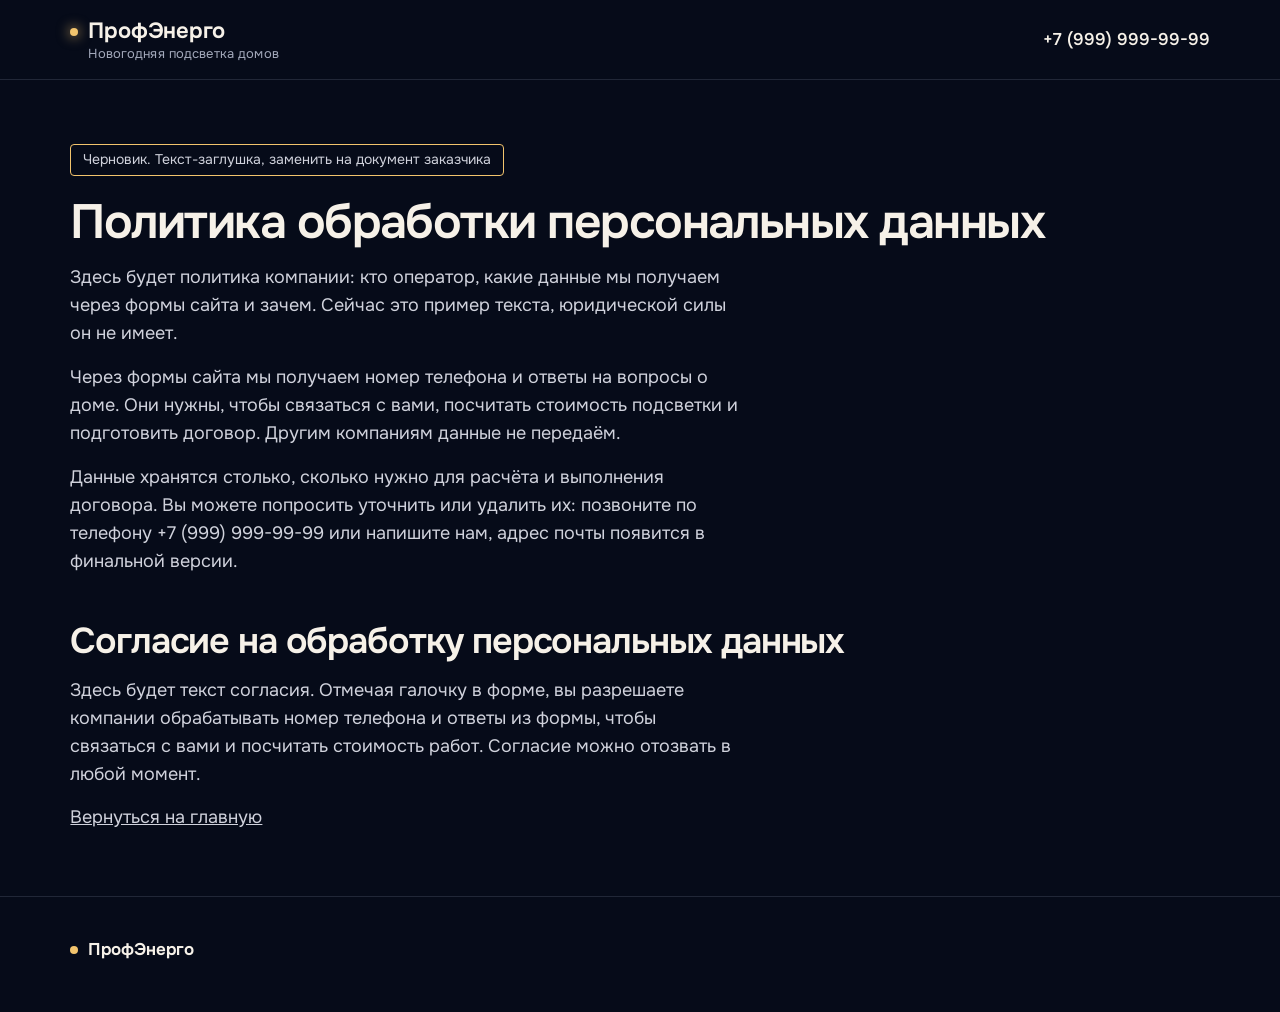
==== policy.html @ cd18a8d8 "Прототип лендинга: новогодняя подсветка дома Статика для показа заказчику, индексация закрыта.  Co-A" ====
<!doctype html>
<html lang="ru">
<head>
<meta charset="utf-8">
<meta name="viewport" content="width=device-width, initial-scale=1">
<title>Политика обработки персональных данных (черновик) | ПрофЭнерго</title>
<meta name="robots" content="noindex">
<meta name="theme-color" content="#081127">
<link rel="icon" href="data:image/svg+xml,%3Csvg xmlns='http://www.w3.org/2000/svg' viewBox='0 0 32 32'%3E%3Crect width='32' height='32' fill='%23081127'/%3E%3Ccircle cx='16' cy='16' r='6' fill='%23f5c878'/%3E%3C/svg%3E">
<link rel="preload" as="font" type="font/woff2" href="assets/fonts/onest-cyrillic.woff2" crossorigin>
<link rel="stylesheet" href="css/style.css">
</head>
<body class="page-doc">

<header class="head is-solid">
  <a class="logo" href="index.html" aria-label="ПрофЭнерго, на главную">
    <span class="logo__name">ПрофЭнерго</span>
    <span class="logo__sub">Новогодняя подсветка домов</span>
  </a>
  <a class="head__tel" href="tel:+79999999999">+7 (999) 999-99-99</a>
</header>

<main class="doc">
  <div class="wrap">
    <p class="doc__draft">Черновик. Текст-заглушка, заменить на документ заказчика</p>
    <h1>Политика обработки персональных данных</h1>
    <p>Здесь будет политика компании: кто оператор, какие данные мы получаем через формы сайта и зачем. Сейчас это пример текста, юридической силы он не имеет.</p>
    <p>Через формы сайта мы получаем номер телефона и ответы на вопросы о доме. Они нужны, чтобы связаться с вами, посчитать стоимость подсветки и подготовить договор. Другим компаниям данные не передаём.</p>
    <p>Данные хранятся столько, сколько нужно для расчёта и выполнения договора. Вы можете попросить уточнить или удалить их: позвоните по телефону +7 (999) 999-99-99 или напишите нам, адрес почты появится в финальной версии.</p>

    <h2 id="consent">Согласие на обработку персональных данных</h2>
    <p>Здесь будет текст согласия. Отмечая галочку в форме, вы разрешаете компании обрабатывать номер телефона и ответы из формы, чтобы связаться с вами и посчитать стоимость работ. Согласие можно отозвать в любой момент.</p>
    <p><a href="index.html">Вернуться на главную</a></p>
  </div>
</main>

<footer class="foot">
  <div class="wrap">
    <p class="foot__name">ПрофЭнерго</p>
  </div>
</footer>

</body>
</html>
---- css/style.css ----
/* ПрофЭнерго - новогодняя подсветка. Статика, без сборки.
   Анимируются opacity и transform; кадры сцены проявляются маской, её край двигает js/app.js. */

@font-face {
  font-family: "Onest";
  src: url("../assets/fonts/onest-cyrillic.woff2") format("woff2");
  font-weight: 100 900;
  font-style: normal;
  font-display: swap;
  unicode-range: U+0301, U+0400-045F, U+0490-0491, U+04B0-04B1, U+2116;
}
@font-face {
  font-family: "Onest";
  src: url("../assets/fonts/onest-latin.woff2") format("woff2");
  font-weight: 100 900;
  font-style: normal;
  font-display: swap;
  unicode-range: U+0000-00FF, U+0131, U+0152-0153, U+02BB-02BC, U+02C6, U+02DA, U+02DC, U+0304, U+0308, U+0329, U+2000-206F, U+20AC, U+2122, U+2191, U+2193, U+2212, U+2215, U+FEFF, U+FFFD;
}

:root {
  --bg: #060b19;
  --bg-2: #0a1226;
  --bg-3: #111c38;
  --line: rgba(214, 222, 255, .13);
  --line-2: rgba(214, 222, 255, .3);
  --text: #f6f1e8;
  --soft: #d0d2dc;
  --mute: #a3a9bb;
  --gold: #f2c46d;
  --gold-hi: #ffd994;
  --gold-lo: #d9a64c;
  --ink: #1a1303;
  --err: #ff9f8a;
  --plate: rgba(6, 11, 25, .9);
  --gut: 1.25rem;
  --head-h: 3.5rem;
  --bar-h: calc(4.25rem + env(safe-area-inset-bottom, 0px));
  --r: 4px;
  --ease: cubic-bezier(.2, .7, .2, 1);
  --arrow: url("data:image/svg+xml,%3Csvg xmlns='http://www.w3.org/2000/svg' viewBox='0 0 24 24' fill='none' stroke='%23000' stroke-width='2' stroke-linecap='round' stroke-linejoin='round'%3E%3Cpath d='M5 12h14M13 6l6 6-6 6'/%3E%3C/svg%3E");
  --arrow-ne: url("data:image/svg+xml,%3Csvg xmlns='http://www.w3.org/2000/svg' viewBox='0 0 24 24' fill='none' stroke='%23000' stroke-width='1.8' stroke-linecap='round' stroke-linejoin='round'%3E%3Cpath d='M7 17L17 7M9 7h8v8'/%3E%3C/svg%3E");
  --check: url("data:image/svg+xml,%3Csvg xmlns='http://www.w3.org/2000/svg' viewBox='0 0 24 24' fill='none' stroke='%23000' stroke-width='1.8' stroke-linecap='round' stroke-linejoin='round'%3E%3Cpath d='M5 12.5l4.5 4.5L19 7.5'/%3E%3C/svg%3E");
}

*, *::before, *::after { box-sizing: border-box; }
html { -webkit-text-size-adjust: 100%; text-size-adjust: 100%; scroll-padding-top: calc(var(--head-h) + 1rem); }
body {
  margin: 0;
  padding-bottom: var(--bar-h);
  background: var(--bg);
  color: var(--text);
  font: 400 1.0625rem/1.55 "Onest", "Segoe UI", system-ui, -apple-system, Roboto, "Helvetica Neue", Arial, sans-serif;
  font-variant-numeric: lining-nums;
  -webkit-font-smoothing: antialiased;
}
h1, h2, h3, p, ul, ol, dl, dd, figure, fieldset { margin: 0; padding: 0; }
ul, ol { list-style: none; }
fieldset { border: 0; min-width: 0; }
img, video { display: block; max-width: 100%; }
a { color: inherit; }
b { font-weight: 600; }
button, input { font: inherit; color: inherit; }
:focus-visible { outline: 2px solid var(--gold-hi); outline-offset: 3px; }
[hidden] { display: none !important; }

h1, h2, h3 { font-weight: 620; letter-spacing: -.032em; text-wrap: balance; }
h2 { font-size: clamp(2rem, 4.2vw, 3.75rem); line-height: 1.04; }
h3 { font-size: clamp(1.5rem, 2.6vw, 2.375rem); line-height: 1.1; }

.wrap { width: min(100% - 2 * var(--gut), 80rem); margin-inline: auto; }
.eyebrow { margin-bottom: .875rem; color: var(--gold); font-size: .8125rem; font-weight: 600; letter-spacing: .16em; text-transform: uppercase; }

/* ---------- Кнопки ---------- */
.btn {
  display: inline-flex; align-items: center; justify-content: center; gap: .75rem;
  min-height: 3.5rem; padding: .5rem 1.75rem;
  border: 1px solid transparent; border-radius: var(--r);
  background: none; color: var(--text);
  font-weight: 600; font-size: 1.0625rem; line-height: 1.15; text-align: center; text-decoration: none; white-space: nowrap;
  cursor: pointer; transition: transform .12s ease, background-color .2s ease, border-color .2s ease, color .2s ease;
}
.btn:active { transform: translateY(1px) scale(.99); }
.btn--gold { background: var(--gold); color: var(--ink); }
.btn--gold:hover { background: var(--gold-hi); }
.btn--gold:active { background: var(--gold-lo); }
.btn--gold:disabled { background: var(--bg-3); color: var(--mute); cursor: not-allowed; transform: none; }
.btn--gold:focus-visible { outline-color: var(--text); }
.btn--line { border-color: var(--line-2); font-weight: 550; }
.btn--line:hover { border-color: rgba(246, 241, 232, .8); background: rgba(246, 241, 232, .06); }
.btn--line:active { background: rgba(246, 241, 232, .12); }
.btn--ghost { padding-inline: .25rem; color: var(--soft); }
.btn--ghost:hover { color: var(--gold-hi); }
.btn--sm { min-height: 2.75rem; padding-inline: 1.25rem; font-size: 1rem; }
.btn--arrow::after {
  content: ""; flex: none; width: 1.125rem; height: 1.125rem; background: currentColor;
  -webkit-mask: var(--arrow) center / contain no-repeat; mask: var(--arrow) center / contain no-repeat;
  transition: transform .25s var(--ease);
}
.btn--arrow:hover::after { transform: translateX(3px); }
.link { padding: 0; border: 0; background: none; color: var(--gold); font-weight: 550; text-decoration: underline; text-underline-offset: .2em; cursor: pointer; }
.link:hover { color: var(--gold-hi); }

/* ---------- Лампочки: прогресс сцены ---------- */
.bulbs { display: flex; gap: .625rem; }
.bulbs li { position: relative; width: .5625rem; height: .5625rem; border-radius: 50%; border: 1px solid rgba(242, 196, 109, .7); }
.bulbs li::after { content: ""; position: absolute; inset: -1px; border-radius: 50%; background: var(--gold); box-shadow: 0 0 10px 1px rgba(242, 196, 109, .55); opacity: 0; transition: opacity .4s ease; }
.bulbs li.is-on::after { opacity: 1; }

/* ---------- Шапка ---------- */
.head {
  position: fixed; z-index: 50; inset: 0 0 auto 0; height: var(--head-h);
  display: flex; align-items: center; gap: 1rem; padding-inline: var(--gut);
  background: var(--bg);
}
.head::after { content: ""; position: absolute; inset: auto 0 0 0; height: 1px; background: var(--line); }
.logo { display: flex; flex-direction: column; margin-right: auto; text-decoration: none; line-height: 1.1; }
.logo__name { font-weight: 650; font-size: 1.1875rem; letter-spacing: -.01em; }
.logo__name::before { content: ""; display: inline-block; width: .5rem; height: .5rem; margin-right: .625rem; border-radius: 50%; background: var(--gold); box-shadow: 0 0 12px 2px rgba(242, 196, 109, .5); vertical-align: .1em; }
.logo__sub { display: none; margin-top: .25rem; padding-left: 1.125rem; color: var(--mute); font-size: .8125rem; letter-spacing: .01em; }
.head__tel { font-weight: 550; font-size: 1rem; text-decoration: none; white-space: nowrap; padding-block: .75rem; }
.head__tel:hover { color: var(--gold-hi); }
.head__btn { display: none; }

/* ---------- Сцена ---------- */
.scene { position: relative; }
.scene__stage {
  position: sticky; top: 0; height: 100vh; height: 100svh; overflow: hidden;
  display: grid; grid-template-rows: auto minmax(0, 1fr);
  padding: var(--head-h) 0 var(--bar-h);
}
.scene__view {
  position: relative; overflow: hidden; width: 100%; aspect-ratio: 4 / 3;
  max-height: calc(100vh - var(--head-h) - var(--bar-h) - 15.5rem);
  max-height: calc(100svh - var(--head-h) - var(--bar-h) - 15.5rem);
  background: #0c1e4a;
}
.scene__cam { position: absolute; inset: 0; transform-origin: 0 0; transition: transform .9s cubic-bezier(.45, 0, .2, 1); }
.scene[data-cam="house"] .scene__cam { transform: translate(-10.4%, -11%) scale(1.2); }
.scene[data-cam="tree"] .scene__cam { transform: translate(0, -4%) scale(1.08); }
.frame {
  position: absolute; inset: 0; width: 100%; height: 100%;
  object-fit: cover; object-position: 50% 56%;
  opacity: 0; transition: opacity var(--fade, .7s) ease;
}
.frame.is-on, html:not(.js) .frame[data-k="5"] { opacity: 1; }
/* Кадр проявляется: край маски --e (в процентах) и растушёвку --f пишет js/app.js.
   clip-path отсекает ещё закрытую часть, чтобы браузер не перерисовывал её на каждом кадре */
.frame.is-wipe {
  -webkit-mask-image: linear-gradient(90deg, #000 calc(var(--e, 0%) - var(--f, 9%)), transparent var(--e, 0%));
  mask-image: linear-gradient(90deg, #000 calc(var(--e, 0%) - var(--f, 9%)), transparent var(--e, 0%));
  clip-path: inset(0 calc(100% - var(--e, 0%)) 0 0);
  will-change: opacity;
}
.frame.is-wipe[data-wipe="y"] {
  -webkit-mask-image: linear-gradient(0deg, #000 calc(var(--e, 0%) - var(--f, 9%)), transparent var(--e, 0%));
  mask-image: linear-gradient(0deg, #000 calc(var(--e, 0%) - var(--f, 9%)), transparent var(--e, 0%));
  clip-path: inset(calc(100% - var(--e, 0%)) 0 0 0);
}
.scene__video, .scene__shade { display: none; }

.scene__panel { position: relative; display: grid; align-content: stretch; padding: 1rem var(--gut) .875rem; overflow: hidden; }
.hero, .scard { grid-area: 1 / 1; opacity: 0; visibility: hidden; transform: translateY(.5rem); transition: opacity .4s ease, transform .5s var(--ease), visibility 0s linear .4s; }
.scards { display: contents; }
.scene[data-state="hero"] .hero,
.scene[data-state="dark"] .scard--dark,
.scene[data-state="final"] .scard--final,
.scard.is-on { opacity: 1; visibility: visible; transform: none; transition-delay: .12s, .12s, 0s; }

.hero { align-self: start; }
.hero h1 { font-size: clamp(1.75rem, 8.4vw, 2.75rem); line-height: 1.02; font-weight: 640; letter-spacing: -.035em; }
.hero__sub { margin-top: .5rem; color: var(--soft); font-size: .9375rem; line-height: 1.42; }
.hero__bottom { display: flex; flex-direction: column; }
.hero__act { order: 2; }
.hero__cta, .hero__note { display: none; }
.facts { display: grid; grid-template-columns: repeat(3, auto); justify-content: start; margin-top: .875rem; padding-top: .75rem; border-top: 1px solid var(--line); }
.facts li { display: flex; flex-direction: column; padding-inline: .875rem; border-left: 1px solid var(--line); line-height: 1.2; }
.facts li:first-child { padding-left: 0; border-left: 0; }
.facts b { font-size: 1.0625rem; font-weight: 600; letter-spacing: -.02em; white-space: nowrap; }
.facts span { order: 2; color: var(--mute); font-size: .8125rem; white-space: nowrap; }
.deadline { margin-bottom: .625rem; font-size: .875rem; line-height: 1.3; }
.deadline b {
  display: inline-flex; align-items: center; gap: .5rem; white-space: nowrap;
  padding: .3125rem .75rem; border: 1px solid rgba(242, 196, 109, .6); border-radius: var(--r);
  color: var(--gold-hi); font-weight: 550; font-size: .8125rem; letter-spacing: .02em;
}
.deadline b::before { content: ""; width: .375rem; height: .375rem; border-radius: 50%; background: var(--gold); }
.deadline span { display: none; color: var(--soft); }

/* Карточка шага на телефоне: итог прижат к низу и крупный */
.scard { display: flex; flex-direction: column; }
.scard__n { color: var(--mute); font-size: .875rem; font-weight: 550; }
.scard__t { margin-top: .125rem; font-weight: 620; font-size: 1.625rem; line-height: 1.1; letter-spacing: -.025em; }
.scard__t b { font-weight: 640; color: var(--gold); white-space: nowrap; }
.scard__d { margin-top: .25rem; color: var(--soft); font-size: .9375rem; line-height: 1.35; }
.scard__dl { display: grid; grid-template-columns: 1.25fr 1fr 1fr; gap: .75rem; margin-top: .75rem; }
.scard__dl div { display: flex; flex-direction: column; }
.scard__dl dt { color: var(--mute); font-size: .8125rem; line-height: 1.2; }
.scard__dl dd { font-size: .9375rem; font-weight: 550; line-height: 1.25; }
.scard__dl div:last-child dd { white-space: nowrap; }
.scard__sum { order: 10; margin-top: auto; padding-top: .75rem; border-top: 1px solid var(--line); line-height: 1; white-space: nowrap; }
.scards .scard__dl { margin-bottom: .875rem; }
.scard__sum span { display: block; margin-bottom: .375rem; color: var(--mute); font-size: .75rem; font-weight: 600; letter-spacing: .14em; text-transform: uppercase; }
.scard__sum b { color: var(--gold); font-weight: 640; font-size: 2rem; letter-spacing: -.035em; font-variant-numeric: tabular-nums; }
.scard__sum i { color: var(--gold); font-style: normal; font-weight: 500; font-size: 1.125rem; }
.scard--final .scard__n { color: var(--gold); font-size: .75rem; font-weight: 600; letter-spacing: .16em; text-transform: uppercase; }
.scard--final .scard__t b { display: block; margin-top: .375rem; font-size: 2.75rem; letter-spacing: -.04em; line-height: 1; }
.scard--final .btn { display: none; margin-top: 1rem; }
.scard--dark .scard__n { color: var(--gold); font-size: .75rem; font-weight: 600; letter-spacing: .16em; text-transform: uppercase; }
.scene__bulbs { position: absolute; top: 1.2rem; right: var(--gut); transition: opacity .4s ease; }
.scene[data-state="hero"] .scene__bulbs { opacity: 0; }

/* Сторожа состояний: по одному блоку на состояние */
.scene__track { margin-top: -100vh; margin-top: -100svh; pointer-events: none; }
.scene__track i { display: block; height: 80vh; height: 80svh; }
.scene__track i:first-child { height: 100vh; height: 100svh; }
.scene__track i:last-child { height: 115vh; height: 115svh; }
html:not(.js) .scene__track { display: none; }

@media (min-height: 720px) and (orientation: portrait) {
  .scene__panel { padding-top: 1.375rem; }
  .hero__sub { margin-top: .75rem; font-size: 1rem; line-height: 1.45; }
  .facts { margin-top: 1.25rem; padding-top: 1rem; }
  .facts b { font-size: 1.1875rem; }
  .deadline { margin-bottom: .875rem; }
  .scene__bulbs { top: 1.65rem; }
  .scard__n { font-size: .9375rem; }
  .scard__t { margin-top: .375rem; font-size: 2.125rem; }
  .scard__d { margin-top: .5rem; font-size: 1.0625rem; }
  .scard__dl { margin-top: 1.5rem; padding-top: 1rem; border-top: 1px solid var(--line); }
  .scard__dl dt { font-size: .875rem; }
  .scard__dl dd { margin-top: .25rem; font-size: 1.0625rem; }
  .scard__sum { padding-top: 1.125rem; }
  .scard__sum span { font-size: .8125rem; margin-bottom: .5rem; }
  .scard__sum b { font-size: 3.25rem; }
  .scard__sum i { font-size: 1.5rem; }
  .scard--dark .scard__t { font-size: 2.25rem; }
  .scard--final .scard__t b { font-size: 3.5rem; }
}

/* Сцена поверх картинки: альбомные экраны */
@media (orientation: landscape) and (min-width: 640px) and (min-height: 521px) {
  .scene__stage { display: block; padding: 0; }
  .scene__view { position: absolute; inset: 0; aspect-ratio: auto; max-height: none; container-type: size; }
  .scene[data-cam="house"] .scene__cam { transform: translate(-7.68%, -11.2%) scale(1.16); }
  .scene[data-cam="tree"] .scene__cam { transform: translate(0, -12%) scale(1.12); }
  .scene__shade { display: block; position: absolute; inset: 0; pointer-events: none; background: linear-gradient(to bottom, rgba(6, 11, 25, .72), rgba(6, 11, 25, 0) 22%); }
  .scene__shade::before {
    content: ""; position: absolute; inset: 0;
    background: linear-gradient(to top, rgba(6, 11, 25, .7), rgba(6, 11, 25, 0) 26%);
  }
  .scene__shade::after {
    content: ""; position: absolute; inset: 0;
    background:
      linear-gradient(to top, rgba(6, 11, 25, .9), rgba(6, 11, 25, .6) 14%, rgba(6, 11, 25, 0) 36%),
      linear-gradient(90deg, rgba(6, 11, 25, .84), rgba(6, 11, 25, .55) 30%, rgba(6, 11, 25, 0) 56%);
    opacity: 0; transition: opacity .6s ease;
  }
  .scene[data-state="hero"] .scene__shade::after { opacity: 1; }

  .scene__panel {
    position: absolute; inset: var(--head-h) 0 var(--bar-h); overflow: visible;
    align-content: stretch; padding: 2rem clamp(1.5rem, 5.5vw, 5rem) 1.75rem;
  }
  .hero { align-self: stretch; display: flex; flex-direction: column; justify-content: space-between; }
  .hero h1 { font-size: clamp(2.5rem, 4.6vw, 4.5rem); line-height: 1; letter-spacing: -.038em; }
  .hero__sub { max-width: min(31rem, 36vw); margin-top: 1.25rem; font-size: clamp(1rem, 1.25vw, 1.1875rem); line-height: 1.5; color: #dcdde5; }
  .hero__sub span { display: none; }
  .hero__bottom { flex-direction: row; justify-content: space-between; align-items: flex-end; gap: 2rem; }
  .hero__act { order: 0; }
  .hero__note { display: block; margin-top: 1rem; color: #c3c7d4; font-size: .9375rem; }
  .hero__info { display: flex; flex-direction: column; align-items: flex-end; }
  .facts { margin-top: 0; padding: 1.25rem 0; border: 1px solid var(--line); border-radius: var(--r); background: rgba(6, 11, 25, .72); }
  .facts li { padding-inline: 1.75rem; }
  .facts li:first-child { padding-left: 1.75rem; }
  .facts b { font-size: clamp(1.25rem, 2.1vw, 1.875rem); font-weight: 560; }
  .facts span { font-size: .875rem; color: #b9bdcc; }
  .deadline { display: flex; align-items: center; gap: .875rem; margin-bottom: 1.5rem; font-size: .875rem; }
  .deadline span { display: none; color: #c3c7d4; }

  /* Карточки: горизонтальная полоса внизу по центру, над дорожкой и снегом, где нет света */
  .scard {
    align-self: end; justify-self: center; width: min(100%, 57rem);
    padding: 1.25rem 1.75rem 1.375rem; background: var(--plate); border: 1px solid var(--line); border-radius: var(--r);
  }
  .scards .scard { display: grid; grid-template-columns: 12.5rem minmax(0, 1fr) minmax(0, 20.5rem); grid-template-rows: auto auto 1fr; column-gap: 1.75rem; align-items: end; }
  .scards .scard__n { grid-column: 1 / -1; grid-row: 1; margin-bottom: 1rem; padding-bottom: .875rem; border-bottom: 1px solid var(--line); }
  .scards .scard__sum { grid-column: 1; grid-row: 2 / 4; align-self: end; order: 0; margin: 0; padding: 0; border: 0; }
  .scards .scard__t { grid-column: 2; grid-row: 2; margin: 0; padding-left: 1.75rem; border-left: 1px solid var(--line); font-size: 1.375rem; }
  .scards .scard__d { grid-column: 2; grid-row: 3; align-self: start; margin: 0; padding: .25rem 0 0 1.75rem; border-left: 1px solid var(--line); font-size: .9375rem; }
  .scards .scard__dl { grid-column: 3; grid-row: 2 / 4; align-self: end; margin: 0; gap: 1rem; }
  .scard__dl dd { font-size: .9375rem; }
  .scard__sum b { font-size: 2.75rem; }
  .scard__sum i { font-size: 1.25rem; }
  .scard--dark { justify-self: start; width: auto; max-width: 36rem; padding: 1.5rem 1.75rem; }
  .scard--dark .scard__t { font-size: 2.25rem; }
  .scard--final { display: grid; grid-template-columns: minmax(0, 1fr) auto; column-gap: 2.5rem; align-items: center; border-color: rgba(242, 196, 109, .38); }
  .scard--final > p { grid-column: 1; }
  .scard--final { width: min(100%, 64rem); }
  .scard--final .scard__t { font-size: 1.25rem; }
  .scard--final .scard__t b { display: inline; margin: 0 .125rem; font-size: 2rem; }
  .scard--final .btn { grid-column: 2; grid-row: 1 / 4; margin-top: 0; }
  .scene__bulbs { top: 50%; right: clamp(.75rem, 1.8vw, 2rem); flex-direction: column; gap: .875rem; padding: .875rem .625rem; border-radius: 99px; background: var(--plate); transform: translateY(-50%); }
}
@media (orientation: landscape) and (min-width: 1200px) and (min-height: 521px) {
  .hero__sub span, .deadline span { display: inline; }
}
@media (orientation: landscape) and (min-width: 640px) and (max-width: 1023px) and (min-height: 521px) {
  .scards .scard { grid-template-columns: 11rem minmax(0, 1fr); }
  .scards .scard__dl { grid-column: 1 / -1; grid-row: 4; margin-top: 1rem; }
}
/* Низкий альбомный экран (телефон боком): картинка слева, текст справа */
@media (orientation: landscape) and (max-height: 520px) {
  .scene__stage { grid-template-rows: minmax(0, 1fr); grid-template-columns: auto minmax(0, 1fr); }
  .scene__view { width: auto; height: 100%; max-height: none; }
  .scene__panel { padding: .625rem 1rem .25rem 1.25rem; }
  .hero h1 { font-size: 1.625rem; }
  .hero__sub span, .deadline { display: none; }
  .scard__sum b { font-size: 1.625rem; }
}

/* Ролик первого экрана: только широкие экраны, источник подставляет скрипт */
@media (orientation: landscape) and (min-width: 1024px) and (min-height: 521px) {
  .scene__video {
    display: block; position: absolute; inset: 0; width: 100%; height: 100%; max-width: none;
    object-fit: cover; object-position: 50% 56%;
    opacity: 0; transition: opacity .5s ease; pointer-events: none;
  }
  .scene__video.is-on { opacity: 1; }
  /* Ролик - полоса 16:9 из кадра 4:3 с 14% высоты: кладём её точно на то же место, края растушёваны */
  @supports (width: 1cqw) {
    .scene__video {
      inset: auto; width: max(100cqw, 133.334cqh); height: auto; aspect-ratio: 16 / 9; object-fit: fill;
      left: calc((100cqw - max(100cqw, 133.334cqh)) / 2);
      top: calc((100cqh - max(75cqw, 100cqh)) * .56 + max(75cqw, 100cqh) * .14);
      -webkit-mask-image: linear-gradient(to bottom, transparent, #000 7%, #000 93%, transparent);
      mask-image: linear-gradient(to bottom, transparent, #000 7%, #000 93%, transparent);
    }
  }
}

/* ---------- Появление блоков (класс rv-on ставит app.js) ---------- */
.rv-on .rv { opacity: 0; transform: translateY(1.5rem); transition: opacity .8s var(--ease), transform .8s var(--ease); }
.rv-on .rv.is-in { opacity: 1; transform: none; }
.rv-on .works .rv:nth-child(3n+2) { transition-delay: .08s; }
.rv-on .works .rv:nth-child(3n+3) { transition-delay: .16s; }

/* ---------- Секции ---------- */
.sec { padding-block: clamp(4.5rem, 8vw, 8rem); border-top: 1px solid var(--line); }
.sec--alt { background: var(--bg-2); border-top-color: transparent; }
.sec__head { display: grid; gap: 1rem; margin-bottom: clamp(2rem, 4vw, 3.5rem); }
.sec__head .eyebrow { margin-bottom: -.125rem; }
.sec__head p:not(.eyebrow), .lead { max-width: 36rem; color: var(--soft); font-size: clamp(1.0625rem, 1.3vw, 1.1875rem); text-wrap: pretty; }
.split { display: grid; gap: 2rem; }
.split .lead { margin-top: 1.25rem; }
.note { margin-top: 1.25rem; color: var(--mute); font-size: .9375rem; }
.note a { color: var(--text); white-space: nowrap; font-weight: 550; text-decoration: none; }
.msgs { display: flex; flex-wrap: wrap; gap: .75rem; margin-top: 1.75rem; }
.msgs--rows { flex-direction: column; flex-wrap: nowrap; gap: .625rem; }
.msgs--rows .btn { justify-content: space-between; min-height: 4rem; padding-inline: 1.5rem; font-size: 1.0625rem; }
.msgs--rows .btn::after {
  content: ""; flex: none; width: 1.25rem; height: 1.25rem; background: var(--gold);
  -webkit-mask: var(--arrow-ne) center / contain no-repeat; mask: var(--arrow-ne) center / contain no-repeat;
  transition: transform .25s var(--ease);
}
.msgs--rows .btn:hover::after { transform: translate(2px, -2px); }
#photo .msgs--rows { margin-top: 0; }

/* Работы */
.works {
  display: flex; gap: .875rem; overflow-x: auto; scroll-snap-type: x mandatory; scrollbar-width: none;
  margin-inline: calc(var(--gut) * -1); padding-inline: var(--gut); scroll-padding-inline: var(--gut);
}
.works::-webkit-scrollbar { display: none; }
.work { flex: 0 0 84%; scroll-snap-align: start; }
.work figure { position: relative; }
.work__img { display: block; overflow: hidden; border-radius: var(--r); background: var(--bg-2); }
.work img { width: 100%; height: auto; aspect-ratio: 16 / 9; object-fit: cover; transition: transform .8s var(--ease); }
.work:hover img { transform: scale(1.04); }
.work__tag { position: absolute; top: .75rem; left: .75rem; padding: .1875rem .625rem; border-radius: 3px; background: var(--plate); color: var(--text); font-size: .75rem; font-weight: 550; letter-spacing: .04em; line-height: 1.4; }
.work figcaption { margin-top: .875rem; font-size: 1.125rem; font-weight: 600; letter-spacing: -.01em; }

/* Квиз */
.terms { margin-top: 1rem; border-top: 1px solid var(--line); }
.terms div { display: flex; justify-content: space-between; gap: 1rem; padding-block: .875rem; border-bottom: 1px solid var(--line); font-size: .9375rem; }
.terms dt { color: var(--mute); }
.terms dd { font-weight: 550; text-align: right; }
.quiz { padding: 1.5rem 1.125rem 1.5rem; background: var(--bg); border: 1px solid var(--line); border-radius: var(--r); }
.quiz__head { display: flex; align-items: center; gap: 1rem; margin-bottom: 1.5rem; }
.quiz__count { color: var(--mute); font-size: .875rem; font-weight: 550; white-space: nowrap; }
.quiz__bulbs { flex: 1; gap: .375rem; }
.quiz__bulbs li { flex: 1; width: auto; height: 3px; border: 0; border-radius: 2px; background: rgba(214, 222, 255, .18); }
.quiz__bulbs li::after { inset: 0; border-radius: 2px; box-shadow: none; }
.js .quiz__step:not(.is-on) { display: none; }
.quiz__step + .quiz__step { margin-top: 2.5rem; }
.js .quiz__step + .quiz__step { margin-top: 0; }
.quiz legend { margin-bottom: 1.25rem; padding: 0; font-weight: 600; font-size: clamp(1.5rem, 2.4vw, 2rem); line-height: 1.15; letter-spacing: -.02em; outline: 0; }
.quiz legend small { display: block; margin-top: .375rem; color: var(--mute); font-weight: 400; font-size: .9375rem; letter-spacing: 0; }
.quiz__lead { margin: -.5rem 0 1.5rem; color: var(--soft); }
.opts { display: grid; gap: .625rem; }
.opt { position: relative; display: block; cursor: pointer; }
.opt input { position: absolute; inset: 0; width: 100%; height: 100%; margin: 0; opacity: 0; cursor: pointer; }
.opt > span {
  display: flex; flex-direction: column; justify-content: center; min-height: 4rem; padding: .75rem 1rem .75rem 3rem;
  border: 1px solid rgba(214, 222, 255, .2); border-radius: var(--r); line-height: 1.3;
  transition: border-color .2s ease, background-color .2s ease;
}
.opt > span::before { content: ""; position: absolute; left: 1.125rem; top: 50%; width: 1.125rem; height: 1.125rem; margin-top: -.5625rem; border: 1px solid var(--mute); border-radius: 50%; transition: background-color .2s ease, border-color .2s ease; }
.opt input[type="checkbox"] + span::before { border-radius: 3px; }
.opt small { margin-top: .125rem; color: var(--mute); font-size: .875rem; }
.opt:hover > span { border-color: rgba(214, 222, 255, .5); background: rgba(246, 241, 232, .03); }
.opt input:checked + span { border-color: var(--gold); background: rgba(242, 196, 109, .08); font-weight: 550; }
.opt input:checked + span::before { border-color: var(--gold); background: var(--gold); box-shadow: inset 0 0 0 3px var(--bg); }
.opt input:focus-visible + span { outline: 2px solid var(--gold-hi); outline-offset: 3px; }
.chips { display: flex; flex-wrap: wrap; gap: .5rem; }
.opt--chip > span { min-height: 3rem; padding: .25rem 1.125rem; }
.opt--chip > span::before { display: none; }
.quiz__nav { display: none; justify-content: space-between; gap: 1rem; margin-top: 1.75rem; padding-top: 1.5rem; border-top: 1px solid var(--line); }
.js .quiz__nav { display: flex; }
.quiz__nav [data-next] { margin-left: auto; min-width: 9rem; }
.quiz__step--contact .btn { width: 100%; margin-top: 1.25rem; }
.quiz.is-sent > :not(.done) { display: none; }

/* Поля и формы */
.field { margin-bottom: 1rem; }
.field label, .field__label { display: block; margin-bottom: .375rem; color: var(--soft); font-size: .875rem; }
.field input {
  width: 100%; height: 3.5rem; padding: 0 1rem;
  background: var(--bg-2); border: 1px solid var(--line-2); border-radius: var(--r);
  font-size: 1.125rem; font-variant-numeric: tabular-nums;
  transition: border-color .2s ease;
}
.field input::placeholder { color: var(--mute); opacity: .75; }
.field input:hover { border-color: rgba(214, 222, 255, .55); }
.field input:focus { outline: 2px solid rgba(242, 196, 109, .45); outline-offset: 1px; border-color: var(--gold); }
.field input[aria-invalid="true"] { border-color: var(--err); }
.field__err { color: var(--err); font-size: .875rem; line-height: 1.3; }
.field__err:not(:empty) { margin-top: .375rem; margin-bottom: .5rem; }
.agree { display: flex; gap: .75rem; align-items: flex-start; color: var(--soft); font-size: .875rem; line-height: 1.45; cursor: pointer; }
.agree input { flex: none; width: 1.25rem; height: 1.25rem; margin: .0625rem 0 0; accent-color: var(--gold); cursor: pointer; }
.agree input[aria-invalid="true"] { outline: 1px solid var(--err); outline-offset: 1px; }
.agree a { color: var(--text); }
.agree a:hover, .foot a:hover, .note a:hover { color: var(--gold-hi); }
.form .btn { width: 100%; margin-top: 1.25rem; }
.form.is-sent .form__body { display: none; }
.done { outline: 0; }
.done__mark {
  position: relative; display: block; width: 3.5rem; height: 3.5rem; margin-bottom: 1.25rem;
  border: 1px solid var(--gold); border-radius: 50%; box-shadow: 0 0 24px 2px rgba(242, 196, 109, .25);
}
.done__mark::after {
  content: ""; position: absolute; inset: 0; margin: auto; width: 1.625rem; height: 1.625rem; background: var(--gold);
  -webkit-mask: var(--check) center / contain no-repeat; mask: var(--check) center / contain no-repeat;
}
.done .done__t { margin-bottom: .5rem; color: var(--text); font-weight: 620; font-size: clamp(1.75rem, 3vw, 2.25rem); line-height: 1.12; letter-spacing: -.025em; }
.done p { color: var(--soft); }

/* Списки */
.rows li { padding-block: 1.125rem; border-top: 1px solid var(--line); color: var(--soft); }
.rows li:last-child { border-bottom: 1px solid var(--line); }
.rows b { color: var(--text); }
.rows--num { counter-reset: row; display: grid; column-gap: 3rem; border-top: 1px solid var(--line); }
.rows--num li { counter-increment: row; position: relative; padding: 1.375rem 0 1.375rem 3rem; border-top: 0; border-bottom: 1px solid var(--line); }
.rows--num li::before { content: "0" counter(row); position: absolute; left: 0; top: 1.5rem; color: var(--gold); font-size: .875rem; font-weight: 600; }
.rows--num b { display: block; margin-bottom: .125rem; font-size: 1.125rem; letter-spacing: -.01em; }
.rows--big li { padding-block: 1.5rem; color: var(--text); font-weight: 560; font-size: clamp(1.25rem, 2vw, 1.75rem); line-height: 1.25; letter-spacing: -.02em; }
.rows--check li { position: relative; padding-left: 3rem; }
.rows--check li::before {
  content: ""; position: absolute; left: 0; top: 1.625rem; width: 1.75rem; height: 1.75rem; background: var(--gold);
  -webkit-mask: var(--check) center / contain no-repeat; mask: var(--check) center / contain no-repeat;
}
.org { display: flex; flex-direction: column; gap: .25rem; max-width: 26rem; margin-top: 2rem; padding: 1.5rem; border: 1px solid var(--line-2); border-radius: var(--r); color: var(--mute); font-size: .875rem; }
.org span { font-size: .75rem; font-weight: 600; letter-spacing: .14em; text-transform: uppercase; }
.org b { color: var(--text); font-size: 1.25rem; font-weight: 620; }

.why { display: grid; gap: 2rem; margin-top: clamp(3rem, 6vw, 5rem); padding: clamp(1.5rem, 4vw, 3.5rem); background: var(--bg); border: 1px solid var(--line); border-radius: var(--r); }
.why .lead { margin-top: 1rem; font-size: 1rem; }
.points { display: grid; gap: 1.75rem; }
.points li { padding-top: 1rem; border-top: 2px solid var(--gold); color: var(--mute); font-size: .9375rem; }
.points b { display: block; margin-bottom: .375rem; color: var(--text); font-size: 1.125rem; }

/* 4 шага: провод с лампами, лампы загораются по очереди */
.flow { counter-reset: flow; display: grid; }
.flow li { counter-increment: flow; position: relative; padding: 0 0 2.25rem 2.25rem; border-left: 1px solid var(--line-2); color: var(--mute); }
.flow li:last-child { padding-bottom: 0; }
.flow li::before, .flow li::after { content: ""; position: absolute; left: -.375rem; top: .25rem; width: .75rem; height: .75rem; border-radius: 50%; }
.flow li::before { border: 1px solid var(--gold); background: var(--bg); }
.flow li::after { background: var(--gold); box-shadow: 0 0 14px 3px rgba(242, 196, 109, .5); opacity: 0; transition: opacity .6s ease; }
.flow.is-in li::after { opacity: 1; }
.flow.is-in li:nth-child(2)::after { transition-delay: .35s; }
.flow.is-in li:nth-child(3)::after { transition-delay: .7s; }
.flow.is-in li:nth-child(4)::after { transition-delay: 1.05s; }
.flow b { display: block; margin-bottom: .5rem; color: var(--text); font-weight: 620; font-size: 1.5rem; line-height: 1.15; letter-spacing: -.02em; }
.flow b::before { content: "Шаг " counter(flow); display: block; margin-bottom: .375rem; color: var(--mute); font-size: .8125rem; font-weight: 600; letter-spacing: 0; }

/* Вопросы */
.faq details { border-top: 1px solid var(--line); }
.faq details:last-child { border-bottom: 1px solid var(--line); }
.faq summary { position: relative; padding: 1.25rem 3.5rem 1.25rem 0; font-size: 1.125rem; font-weight: 560; line-height: 1.3; cursor: pointer; list-style: none; transition: color .2s ease; }
.faq summary::-webkit-details-marker { display: none; }
.faq summary::before { content: ""; position: absolute; right: 0; top: 50%; width: 2rem; height: 2rem; margin-top: -1rem; border: 1px solid var(--line-2); border-radius: 50%; }
.faq summary::after {
  content: ""; position: absolute; right: .5625rem; top: 50%; width: .875rem; height: .875rem; margin-top: -.4375rem; background: var(--gold);
  -webkit-mask: linear-gradient(#000 0 0) center / 100% 2px no-repeat, linear-gradient(#000 0 0) center / 2px 100% no-repeat;
  mask: linear-gradient(#000 0 0) center / 100% 2px no-repeat, linear-gradient(#000 0 0) center / 2px 100% no-repeat;
  transition: transform .3s var(--ease);
}
.faq details[open] summary::after { transform: rotate(135deg); }
.faq summary:hover { color: var(--gold-hi); }
.faq p { max-width: 40rem; padding: 0 3.5rem 1.5rem 0; color: var(--soft); }

/* Форма на фоне освещённого дома */
.sec--lead { position: relative; overflow: hidden; padding-block: clamp(5rem, 9vw, 9rem); }
.sec__bg { position: absolute; inset: 0; }
.sec__bg img { width: 100%; height: 100%; object-fit: cover; object-position: 50% 45%; }
.sec__bg::after { content: ""; position: absolute; inset: 0; background: linear-gradient(90deg, rgba(6, 11, 25, .95), rgba(6, 11, 25, .86) 45%, rgba(6, 11, 25, .5)); }
.sec--lead .wrap { position: relative; }
.leadbox { max-width: 38rem; }
.leadbox .lead { margin-top: 1.25rem; }
.form { max-width: none; margin-top: 2rem; }
.form__row { display: flex; flex-wrap: wrap; align-items: flex-end; gap: .625rem; }
.form__row .field { flex: 1 1 15rem; margin: 0; }
.form__row .field input { background: rgba(6, 11, 25, .85); }
.form__row + .field__err:not(:empty) { margin-top: .5rem; }
.form .form__row .btn { margin-top: 0; }
.form__row + .field__err + .agree { margin-top: 1rem; }

/* Подвал */
.foot { padding-block: 2.5rem 3rem; border-top: 1px solid var(--line); color: var(--mute); font-size: .875rem; }
.foot__grid { display: grid; gap: 1.25rem; }
.foot__grid p + p { margin-top: .25rem; }
.foot__name { color: var(--text); font-size: 1.0625rem; font-weight: 650; }
.foot__name::before { content: ""; display: inline-block; width: .5rem; height: .5rem; margin-right: .625rem; border-radius: 50%; background: var(--gold); vertical-align: .1em; }
.foot a { color: var(--soft); }

/* Панель на телефоне */
.bar {
  position: fixed; z-index: 40; inset: auto 0 0 0;
  display: flex; gap: .625rem; padding: .625rem var(--gut) calc(.625rem + env(safe-area-inset-bottom, 0px));
  background: var(--bg); border-top: 1px solid var(--line);
  transition: transform .25s ease;
}
.bar .btn { min-height: 3rem; padding-inline: 1rem; }
.bar .btn--gold { flex: 1; }
.bar.is-away { transform: translateY(105%); }

/* Окно «Перезвоните мне» */
.modal { width: min(100% - 2rem, 28rem); padding: 0; border: 1px solid var(--line-2); border-radius: var(--r); background: var(--bg-2); color: var(--text); }
.modal::backdrop { background: rgba(3, 6, 16, .8); }
.modal__box { position: relative; max-width: none; margin: 0; padding: 2rem 1.5rem 1.75rem; }
.modal h2 { margin: 0 2rem 1.5rem 0; font-size: 1.75rem; }
.modal__close { position: absolute; top: .5rem; right: .5rem; width: 2.75rem; height: 2.75rem; padding: 0; border: 0; background: none; cursor: pointer; }
.modal__close::before, .modal__close::after { content: ""; position: absolute; left: 50%; top: 50%; width: 1.25rem; height: 1px; margin-left: -.625rem; background: var(--soft); transform: rotate(45deg); }
.modal__close::after { transform: rotate(-45deg); }
.modal__close:hover::before, .modal__close:hover::after { background: var(--gold-hi); }

/* Политика */
.page-doc { padding-bottom: 0; }
.doc { padding-block: calc(var(--head-h) + 3rem) 4rem; }
.doc h1 { font-size: clamp(1.75rem, 4vw, 3rem); line-height: 1.1; }
.doc h2 { margin-top: 3rem; font-size: clamp(1.5rem, 3vw, 2.25rem); }
.doc p { max-width: 42rem; margin-top: 1rem; color: var(--soft); }
.doc__draft { display: inline-block; margin-bottom: 1.25rem; padding: .25rem .75rem; border: 1px solid var(--gold); border-radius: var(--r); color: var(--gold); font-size: .875rem; }

/* ---------- Широкие экраны ---------- */
@media (min-width: 640px) {
  :root { --gut: 2rem; }
  .works { display: grid; grid-template-columns: repeat(2, 1fr); gap: 2.25rem 1.5rem; overflow: visible; margin-inline: 0; padding-inline: 0; }
  .opts { grid-template-columns: repeat(2, 1fr); }
  .quiz { padding: 2rem 2rem 2.25rem; }
  .quiz__step--contact .btn { width: auto; min-width: 14rem; }
  .form .btn { width: auto; }
  .points { grid-template-columns: repeat(2, 1fr); gap: 2rem; }
  .rows--num { grid-template-columns: repeat(2, minmax(0, 1fr)); }
  .foot__grid { grid-template-columns: repeat(3, auto); justify-content: space-between; }
}
@media (min-width: 900px) {
  :root { --gut: clamp(2rem, 5.5vw, 5rem); --head-h: 5rem; --bar-h: 0px; }
  body { font-size: 1.125rem; }
  .bar { display: none; }
  .head { gap: 2rem; background: none; }
  .head::before { content: ""; position: absolute; inset: 0; z-index: -1; background: var(--bg); opacity: 0; transition: opacity .3s ease; }
  .head::after { opacity: 0; transition: opacity .3s ease; }
  .head.is-solid::before, .head.is-solid::after, html:not(.js) .head::before, html:not(.js) .head::after { opacity: 1; }
  .logo__name { font-size: 1.375rem; }
  .logo__sub { display: block; }
  .head__tel { font-size: 1.0625rem; }
  .head__btn { display: inline-flex; min-height: 3rem; padding-inline: 1.5rem; }
  .hero__cta { display: flex; gap: .75rem; }
  .hero__cta .btn { min-height: 3.75rem; padding-inline: 1.875rem; }
  .scard--final .btn { display: inline-flex; min-height: 3.75rem; }
  .hero .btn--line { background: rgba(6, 11, 25, .55); border-color: rgba(246, 241, 232, .42); }
  .hero .btn--line:hover { border-color: rgba(246, 241, 232, .9); }
  .split { grid-template-columns: 5fr 7fr; gap: clamp(3rem, 6vw, 6rem); align-items: start; }
  .split--mid { align-items: center; }
  .sec__head--row { grid-template-columns: minmax(0, 1fr) minmax(0, 1fr); align-items: end; gap: 3rem; }
  .works { grid-template-columns: repeat(3, 1fr); }
  .quizgrid { display: grid; grid-template-columns: 5fr 7fr; gap: clamp(3rem, 5vw, 5rem); align-items: start; }
  .quizgrid .sec__head { margin-bottom: 0; }
  .quizgrid h2 { font-size: clamp(2rem, 3.4vw, 3.125rem); }
  .quiz { padding: 2.5rem 2.75rem 2.75rem; }
  .quiz__step { min-height: 17rem; }
  .why { grid-template-columns: 5fr 7fr; gap: clamp(2.5rem, 4vw, 4rem); }
  .flow { grid-template-columns: repeat(4, 1fr); column-gap: 2rem; }
  .flow li { padding: 2.25rem 0 0 0; border-left: 0; border-top: 1px solid var(--line-2); }
  .flow li::before, .flow li::after { left: 0; top: -.375rem; }
  .faq p { padding-right: 3.5rem; }
}
@media (max-width: 899px) and (orientation: landscape) and (min-width: 640px) and (min-height: 521px) {
  .head { background: none; }
  .head::after { display: none; }
}

/* Системная настройка «меньше движения» (класс ставит app.js): без камеры и ролика, свет по прокрутке остаётся */
.rm .scene .scene__cam { transform: none !important; transition: none !important; }
.rm .scene__video { display: none !important; }
.rm .hero, .rm .scard { transform: none !important; }
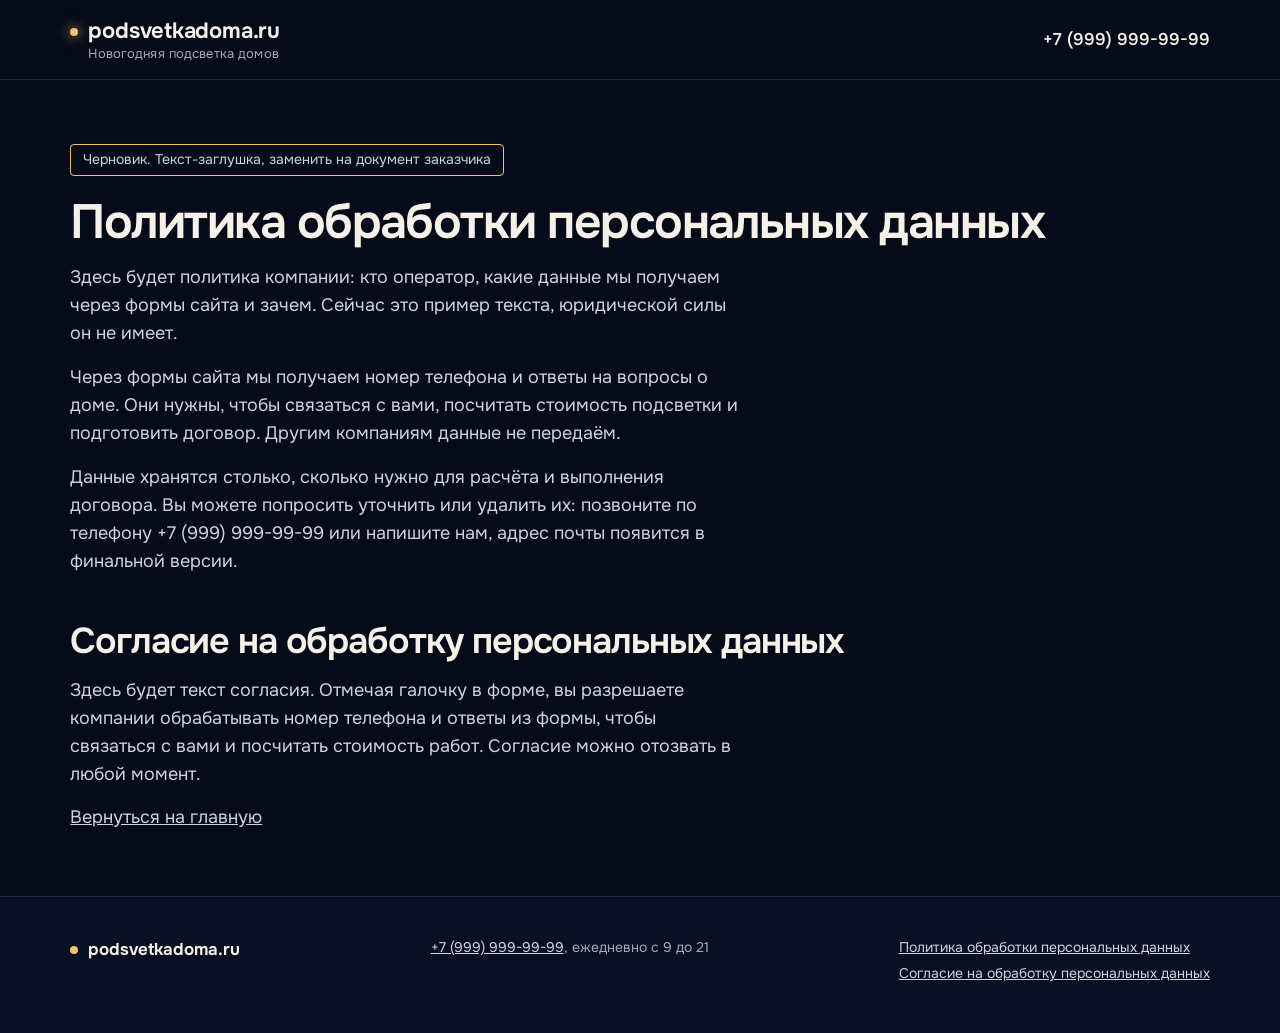
==== commit 67202b09: "Правки заказчика: карточка шага, камера, фон с мерцанием, название podsvetkadoma.ru Co-Authored-By: " ====
--- a/policy.html
+++ b/policy.html
@@ -3,7 +3,7 @@
 <head>
 <meta charset="utf-8">
 <meta name="viewport" content="width=device-width, initial-scale=1">
-<title>Политика обработки персональных данных (черновик) | ПрофЭнерго</title>
+<title>Политика обработки персональных данных (черновик) | podsvetkadoma.ru</title>
 <meta name="robots" content="noindex">
 <meta name="theme-color" content="#081127">
 <link rel="icon" href="data:image/svg+xml,%3Csvg xmlns='http://www.w3.org/2000/svg' viewBox='0 0 32 32'%3E%3Crect width='32' height='32' fill='%23081127'/%3E%3Ccircle cx='16' cy='16' r='6' fill='%23f5c878'/%3E%3C/svg%3E">
@@ -13,8 +13,8 @@
 <body class="page-doc">
 
 <header class="head is-solid">
-  <a class="logo" href="index.html" aria-label="ПрофЭнерго, на главную">
-    <span class="logo__name">ПрофЭнерго</span>
+  <a class="logo" href="index.html" aria-label="podsvetkadoma.ru, на главную">
+    <span class="logo__name">podsvetkadoma.ru</span>
     <span class="logo__sub">Новогодняя подсветка домов</span>
   </a>
   <a class="head__tel" href="tel:+79999999999">+7 (999) 999-99-99</a>
@@ -35,8 +35,17 @@
 </main>
 
 <footer class="foot">
-  <div class="wrap">
-    <p class="foot__name">ПрофЭнерго</p>
+  <div class="wrap foot__grid">
+    <div>
+      <p class="foot__name">podsvetkadoma.ru</p>
+    </div>
+    <div>
+      <p><a href="tel:+79999999999">+7 (999) 999-99-99</a>, ежедневно с 9 до 21</p>
+    </div>
+    <div>
+      <p><a href="policy.html">Политика обработки персональных данных</a></p>
+      <p><a href="policy.html#consent">Согласие на обработку персональных данных</a></p>
+    </div>
   </div>
 </footer>
 
--- a/css/style.css
+++ b/css/style.css
@@ -1,4 +1,4 @@
-/* ПрофЭнерго - новогодняя подсветка. Статика, без сборки.
+/* podsvetkadoma.ru - новогодняя подсветка. Статика, без сборки.
    Анимируются opacity и transform; кадры сцены проявляются маской, её край двигает js/app.js. */
 
 @font-face {
@@ -33,6 +33,9 @@
   --ink: #1a1303;
   --err: #ff9f8a;
   --plate: rgba(6, 11, 25, .9);
+  /* подложки блоков над общим фоном .backdrop: дом виден, текст контрастный */
+  --sec: rgba(6, 11, 25, .9);
+  --sec-alt: rgba(10, 18, 38, .93);
   --gut: 1.25rem;
   --head-h: 3.5rem;
   --bar-h: calc(4.25rem + env(safe-area-inset-bottom, 0px));
@@ -47,7 +50,6 @@
 html { -webkit-text-size-adjust: 100%; text-size-adjust: 100%; scroll-padding-top: calc(var(--head-h) + 1rem); }
 body {
   margin: 0;
-  padding-bottom: var(--bar-h);
   background: var(--bg);
   color: var(--text);
   font: 400 1.0625rem/1.55 "Onest", "Segoe UI", system-ui, -apple-system, Roboto, "Helvetica Neue", Arial, sans-serif;
@@ -115,17 +117,24 @@
 }
 .head::after { content: ""; position: absolute; inset: auto 0 0 0; height: 1px; background: var(--line); }
 .logo { display: flex; flex-direction: column; margin-right: auto; text-decoration: none; line-height: 1.1; }
-.logo__name { font-weight: 650; font-size: 1.1875rem; letter-spacing: -.01em; }
+.logo__name { font-weight: 650; font-size: 1.1875rem; letter-spacing: -.01em; white-space: nowrap; }
 .logo__name::before { content: ""; display: inline-block; width: .5rem; height: .5rem; margin-right: .625rem; border-radius: 50%; background: var(--gold); box-shadow: 0 0 12px 2px rgba(242, 196, 109, .5); vertical-align: .1em; }
 .logo__sub { display: none; margin-top: .25rem; padding-left: 1.125rem; color: var(--mute); font-size: .8125rem; letter-spacing: .01em; }
 .head__tel { font-weight: 550; font-size: 1rem; text-decoration: none; white-space: nowrap; padding-block: .75rem; }
 .head__tel:hover { color: var(--gold-hi); }
 .head__btn { display: none; }
+/* Узкий телефон: длинное название-домен и телефон в одну строку */
+@media (max-width: 479px) {
+  .head { gap: .75rem; }
+  .logo__name { font-size: .9375rem; }
+  .logo__name::before { width: .4375rem; height: .4375rem; margin-right: .4375rem; }
+  .head__tel { font-size: .9375rem; }
+}
 
 /* ---------- Сцена ---------- */
 .scene { position: relative; }
 .scene__stage {
-  position: sticky; top: 0; height: 100vh; height: 100svh; overflow: hidden;
+  position: sticky; top: 0; height: 100vh; height: 100svh; overflow: hidden; background: var(--bg);
   display: grid; grid-template-rows: auto minmax(0, 1fr);
   padding: var(--head-h) 0 var(--bar-h);
 }
@@ -135,9 +144,12 @@
   max-height: calc(100svh - var(--head-h) - var(--bar-h) - 15.5rem);
   background: #0c1e4a;
 }
-.scene__cam { position: absolute; inset: 0; transform-origin: 0 0; transition: transform .9s cubic-bezier(.45, 0, .2, 1); }
+/* Камера: только transform. house - к дому, tree - к ёлке слева (якорь в левом нижнем углу),
+   birch - к берёзам справа (якорь у правого края). В финале и hero кадр целиком */
+.scene__cam, .backdrop__cam { position: absolute; inset: 0; transform-origin: 0 0; transition: transform 1s cubic-bezier(.45, 0, .2, 1); }
 .scene[data-cam="house"] .scene__cam { transform: translate(-10.4%, -11%) scale(1.2); }
-.scene[data-cam="tree"] .scene__cam { transform: translate(0, -4%) scale(1.08); }
+.scene[data-cam="tree"] .scene__cam { transform: translate(0, -20%) scale(1.2); }
+.scene[data-cam="birch"] .scene__cam { transform: translate(-20%, -10%) scale(1.2); }
 .frame {
   position: absolute; inset: 0; width: 100%; height: 100%;
   object-fit: cover; object-position: 50% 56%;
@@ -178,14 +190,6 @@
 .facts li:first-child { padding-left: 0; border-left: 0; }
 .facts b { font-size: 1.0625rem; font-weight: 600; letter-spacing: -.02em; white-space: nowrap; }
 .facts span { order: 2; color: var(--mute); font-size: .8125rem; white-space: nowrap; }
-.deadline { margin-bottom: .625rem; font-size: .875rem; line-height: 1.3; }
-.deadline b {
-  display: inline-flex; align-items: center; gap: .5rem; white-space: nowrap;
-  padding: .3125rem .75rem; border: 1px solid rgba(242, 196, 109, .6); border-radius: var(--r);
-  color: var(--gold-hi); font-weight: 550; font-size: .8125rem; letter-spacing: .02em;
-}
-.deadline b::before { content: ""; width: .375rem; height: .375rem; border-radius: 50%; background: var(--gold); }
-.deadline span { display: none; color: var(--soft); }
 
 /* Карточка шага на телефоне: итог прижат к низу и крупный */
 .scard { display: flex; flex-direction: column; }
@@ -222,7 +226,6 @@
   .hero__sub { margin-top: .75rem; font-size: 1rem; line-height: 1.45; }
   .facts { margin-top: 1.25rem; padding-top: 1rem; }
   .facts b { font-size: 1.1875rem; }
-  .deadline { margin-bottom: .875rem; }
   .scene__bulbs { top: 1.65rem; }
   .scard__n { font-size: .9375rem; }
   .scard__t { margin-top: .375rem; font-size: 2.125rem; }
@@ -243,11 +246,16 @@
   .scene__stage { display: block; padding: 0; }
   .scene__view { position: absolute; inset: 0; aspect-ratio: auto; max-height: none; container-type: size; }
   .scene[data-cam="house"] .scene__cam { transform: translate(-7.68%, -11.2%) scale(1.16); }
-  .scene[data-cam="tree"] .scene__cam { transform: translate(0, -12%) scale(1.12); }
+  /* фон повторяет камеру сцены: в финале сцена становится прозрачной и дом остаётся на месте */
+  .backdrop[data-cam="house"] .backdrop__cam { transform: translate(-7.68%, -11.2%) scale(1.16); }
+  .backdrop[data-cam="tree"] .backdrop__cam { transform: translate(0, -20%) scale(1.2); }
+  .backdrop[data-cam="birch"] .backdrop__cam { transform: translate(-20%, -10%) scale(1.2); }
+  .scene.is-thru .scene__stage, .scene.is-thru .scene__view { background: none; }
+  .scene.is-thru .scene__cam { visibility: hidden; }
   .scene__shade { display: block; position: absolute; inset: 0; pointer-events: none; background: linear-gradient(to bottom, rgba(6, 11, 25, .72), rgba(6, 11, 25, 0) 22%); }
   .scene__shade::before {
     content: ""; position: absolute; inset: 0;
-    background: linear-gradient(to top, rgba(6, 11, 25, .7), rgba(6, 11, 25, 0) 26%);
+    background: linear-gradient(to top, rgba(6, 11, 25, .78), rgba(6, 11, 25, .5) 12%, rgba(6, 11, 25, 0) 30%);
   }
   .scene__shade::after {
     content: ""; position: absolute; inset: 0;
@@ -260,6 +268,7 @@
 
   .scene__panel {
     position: absolute; inset: var(--head-h) 0 var(--bar-h); overflow: visible;
+    grid-template-columns: minmax(0, 1fr);   /* широкое содержимое hero не раздвигает колонку карточек */
     align-content: stretch; padding: 2rem clamp(1.5rem, 5.5vw, 5rem) 1.75rem;
   }
   .hero { align-self: stretch; display: flex; flex-direction: column; justify-content: space-between; }
@@ -275,39 +284,48 @@
   .facts li:first-child { padding-left: 1.75rem; }
   .facts b { font-size: clamp(1.25rem, 2.1vw, 1.875rem); font-weight: 560; }
   .facts span { font-size: .875rem; color: #b9bdcc; }
-  .deadline { display: flex; align-items: center; gap: .875rem; margin-bottom: 1.5rem; font-size: .875rem; }
-  .deadline span { display: none; color: #c3c7d4; }
-
-  /* Карточки: горизонтальная полоса внизу по центру, над дорожкой и снегом, где нет света */
+
+  /* Карточки: низкая полоса внизу. Подложка прозрачна на 80%, текст непрозрачный,
+     читаемость на снегу держат статичная тень текста и затемнение низа кадра (.scene__shade) */
   .scard {
-    align-self: end; justify-self: center; width: min(100%, 57rem);
-    padding: 1.25rem 1.75rem 1.375rem; background: var(--plate); border: 1px solid var(--line); border-radius: var(--r);
+    align-self: end; justify-self: center; width: min(100%, 56rem);
+    padding: .75rem 1.5rem .875rem; background: rgba(6, 11, 25, .2); border: 1px solid rgba(214, 222, 255, .22); border-radius: var(--r);
+    text-shadow: 0 1px 2px rgba(3, 6, 16, .95), 0 0 10px rgba(3, 6, 16, .8), 0 0 22px rgba(3, 6, 16, .55);
   }
-  .scards .scard { display: grid; grid-template-columns: 12.5rem minmax(0, 1fr) minmax(0, 20.5rem); grid-template-rows: auto auto 1fr; column-gap: 1.75rem; align-items: end; }
-  .scards .scard__n { grid-column: 1 / -1; grid-row: 1; margin-bottom: 1rem; padding-bottom: .875rem; border-bottom: 1px solid var(--line); }
-  .scards .scard__sum { grid-column: 1; grid-row: 2 / 4; align-self: end; order: 0; margin: 0; padding: 0; border: 0; }
-  .scards .scard__t { grid-column: 2; grid-row: 2; margin: 0; padding-left: 1.75rem; border-left: 1px solid var(--line); font-size: 1.375rem; }
-  .scards .scard__d { grid-column: 2; grid-row: 3; align-self: start; margin: 0; padding: .25rem 0 0 1.75rem; border-left: 1px solid var(--line); font-size: .9375rem; }
-  .scards .scard__dl { grid-column: 3; grid-row: 2 / 4; align-self: end; margin: 0; gap: 1rem; }
+  .scard .btn { text-shadow: none; }
+  .scard__n, .scard__d, .scard__dl dt, .scard__sum span { color: #e9ebf2; }
+  .scards .scard { display: grid; grid-template-columns: 12.75rem minmax(0, 1fr) auto; grid-template-rows: auto auto 1fr; column-gap: 1.5rem; align-items: start; }
+  .scards .scard__sum { grid-column: 1; grid-row: 1 / 4; align-self: center; order: 0; margin: 0; padding: 0; border: 0; }
+  .scards .scard__n { grid-column: 2; grid-row: 1; padding-left: 1.5rem; border-left: 1px solid rgba(214, 222, 255, .3); font-size: .8125rem; }
+  .scards .scard__t { grid-column: 2; grid-row: 2; margin: 0; padding: .125rem 0 0 1.5rem; border-left: 1px solid rgba(214, 222, 255, .3); font-size: 1.375rem; }
+  .scards .scard__d { grid-column: 2; grid-row: 3; align-self: stretch; margin: 0; padding: .125rem 0 0 1.5rem; border-left: 1px solid rgba(214, 222, 255, .3); font-size: .9375rem; }
+  .scards .scard__dl { grid-column: 3; grid-row: 1 / 4; align-self: center; grid-template-columns: repeat(3, auto); margin: 0; gap: 1.25rem; }
+  .scards .scard__dl dt { white-space: nowrap; }
+  .scards .scard__dl div:first-child dd { max-width: 8.75rem; }
+  /* на шаге с ёлкой карточка уходит вправо, на шаге с берёзами - влево: камера приближает дерево */
+  .scards .scard[data-step="4"] { justify-self: end; }
+  .scards .scard[data-step="5"] { justify-self: start; }
   .scard__dl dd { font-size: .9375rem; }
-  .scard__sum b { font-size: 2.75rem; }
-  .scard__sum i { font-size: 1.25rem; }
-  .scard--dark { justify-self: start; width: auto; max-width: 36rem; padding: 1.5rem 1.75rem; }
-  .scard--dark .scard__t { font-size: 2.25rem; }
-  .scard--final { display: grid; grid-template-columns: minmax(0, 1fr) auto; column-gap: 2.5rem; align-items: center; border-color: rgba(242, 196, 109, .38); }
+  .scard__sum span { margin-bottom: .3125rem; font-size: .6875rem; }
+  .scard__sum b { font-size: 2.375rem; }
+  .scard__sum i { font-size: 1.125rem; }
+  .scard--dark { justify-self: start; width: auto; max-width: 36rem; padding: .875rem 1.5rem 1rem; }
+  .scard--dark .scard__t { font-size: 1.75rem; }
+  .scard--final { display: grid; grid-template-columns: minmax(0, 1fr) auto; column-gap: 2rem; align-items: center; padding-block: .75rem; border-color: rgba(242, 196, 109, .45); }
   .scard--final > p { grid-column: 1; }
-  .scard--final { width: min(100%, 64rem); }
-  .scard--final .scard__t { font-size: 1.25rem; }
-  .scard--final .scard__t b { display: inline; margin: 0 .125rem; font-size: 2rem; }
+  .scard--final { width: min(100%, 60rem); }
+  .scard--final .scard__t { font-size: 1.1875rem; }
+  .scard--final .scard__t b { display: inline; margin: 0 .125rem; font-size: 1.75rem; }
   .scard--final .btn { grid-column: 2; grid-row: 1 / 4; margin-top: 0; }
   .scene__bulbs { top: 50%; right: clamp(.75rem, 1.8vw, 2rem); flex-direction: column; gap: .875rem; padding: .875rem .625rem; border-radius: 99px; background: var(--plate); transform: translateY(-50%); }
 }
 @media (orientation: landscape) and (min-width: 1200px) and (min-height: 521px) {
-  .hero__sub span, .deadline span { display: inline; }
+  .hero__sub span { display: inline; }
 }
 @media (orientation: landscape) and (min-width: 640px) and (max-width: 1023px) and (min-height: 521px) {
-  .scards .scard { grid-template-columns: 11rem minmax(0, 1fr); }
-  .scards .scard__dl { grid-column: 1 / -1; grid-row: 4; margin-top: 1rem; }
+  .scards .scard { grid-template-columns: 12.5rem minmax(0, 1fr); }
+  .scards .scard__dl { grid-column: 1 / -1; grid-row: 4; justify-content: start; margin-top: .75rem; }
+  .scards .scard__dl div:first-child dd { max-width: none; }
 }
 /* Низкий альбомный экран (телефон боком): картинка слева, текст справа */
 @media (orientation: landscape) and (max-height: 520px) {
@@ -315,7 +333,7 @@
   .scene__view { width: auto; height: 100%; max-height: none; }
   .scene__panel { padding: .625rem 1rem .25rem 1.25rem; }
   .hero h1 { font-size: 1.625rem; }
-  .hero__sub span, .deadline { display: none; }
+  .hero__sub span { display: none; }
   .scard__sum b { font-size: 1.625rem; }
 }
 
@@ -346,8 +364,34 @@
 .rv-on .works .rv:nth-child(3n+3) { transition-delay: .16s; }
 
 /* ---------- Секции ---------- */
-.sec { padding-block: clamp(4.5rem, 8vw, 8rem); border-top: 1px solid var(--line); }
-.sec--alt { background: var(--bg-2); border-top-color: transparent; }
+/* ---------- Общий фон под блоками: дом в полной подсветке, лампочки мерцают ---------- */
+/* Закреплённый слой (position: fixed браузер и так выносит в отдельный композитный слой): при прокрутке
+   не перерисовывается, анимируется только opacity слоёв .tw. will-change сюда не ставить: с ним браузер
+   масштабирует картинку грубее, и подмена кадра сцены на фон в финале становится заметной */
+.backdrop { position: fixed; inset: 0; z-index: -1; overflow: hidden; background: var(--bg); pointer-events: none; }
+.backdrop img { position: absolute; inset: 0; width: 100%; height: 100%; max-width: none; object-fit: cover; object-position: 50% 56%; }
+.backdrop__tw { position: absolute; inset: 0; opacity: 0; transition: opacity .8s ease; }
+.backdrop.is-live .backdrop__tw { opacity: 1; }
+.tw { opacity: .1; animation: tw 2.6s ease-in-out infinite alternate paused; }
+.tw:nth-child(2) { animation-duration: 3.4s; animation-delay: -1.3s; }
+.tw:nth-child(3) { animation-duration: 4.3s; animation-delay: -2.9s; }
+.tw:not([src]) { display: none; }
+.backdrop.is-live .tw { animation-play-state: running; }
+@keyframes tw { from { opacity: .1; } to { opacity: 1; } }
+/* Слои мерцания рисуем только в полосе кадра, где есть гирлянды (20-80% высоты картинки):
+   геометрия лампочек та же, а площадь, которую браузер смешивает на каждом кадре, меньше на 40% */
+@supports (width: 1cqw) {
+  .backdrop { container-type: size; }
+  .backdrop__tw {
+    --dh: max(100cqh, 75cqw);   /* высота картинки 4:3 при object-fit: cover */
+    --y: calc((100cqh - var(--dh)) * .56 + var(--dh) * .2);
+    inset: auto; left: 0; top: var(--y); width: 100%; height: calc(var(--dh) * .6); overflow: hidden;
+  }
+  .backdrop .tw { inset: auto; left: 0; top: calc(var(--y) * -1); width: 100cqw; height: 100cqh; }
+}
+
+.sec { padding-block: clamp(4.5rem, 8vw, 8rem); border-top: 1px solid var(--line); background: var(--sec); }
+.sec--alt { background: var(--sec-alt); border-top-color: transparent; }
 .sec__head { display: grid; gap: 1rem; margin-bottom: clamp(2rem, 4vw, 3.5rem); }
 .sec__head .eyebrow { margin-bottom: -.125rem; }
 .sec__head p:not(.eyebrow), .lead { max-width: 36rem; color: var(--soft); font-size: clamp(1.0625rem, 1.3vw, 1.1875rem); text-wrap: pretty; }
@@ -469,9 +513,6 @@
   content: ""; position: absolute; left: 0; top: 1.625rem; width: 1.75rem; height: 1.75rem; background: var(--gold);
   -webkit-mask: var(--check) center / contain no-repeat; mask: var(--check) center / contain no-repeat;
 }
-.org { display: flex; flex-direction: column; gap: .25rem; max-width: 26rem; margin-top: 2rem; padding: 1.5rem; border: 1px solid var(--line-2); border-radius: var(--r); color: var(--mute); font-size: .875rem; }
-.org span { font-size: .75rem; font-weight: 600; letter-spacing: .14em; text-transform: uppercase; }
-.org b { color: var(--text); font-size: 1.25rem; font-weight: 620; }
 
 .why { display: grid; gap: 2rem; margin-top: clamp(3rem, 6vw, 5rem); padding: clamp(1.5rem, 4vw, 3.5rem); background: var(--bg); border: 1px solid var(--line); border-radius: var(--r); }
 .why .lead { margin-top: 1rem; font-size: 1rem; }
@@ -509,12 +550,8 @@
 .faq summary:hover { color: var(--gold-hi); }
 .faq p { max-width: 40rem; padding: 0 3.5rem 1.5rem 0; color: var(--soft); }
 
-/* Форма на фоне освещённого дома */
-.sec--lead { position: relative; overflow: hidden; padding-block: clamp(5rem, 9vw, 9rem); }
-.sec__bg { position: absolute; inset: 0; }
-.sec__bg img { width: 100%; height: 100%; object-fit: cover; object-position: 50% 45%; }
-.sec__bg::after { content: ""; position: absolute; inset: 0; background: linear-gradient(90deg, rgba(6, 11, 25, .95), rgba(6, 11, 25, .86) 45%, rgba(6, 11, 25, .5)); }
-.sec--lead .wrap { position: relative; }
+/* Форма: подложка светлее, дом из общего фона виден лучше всего */
+.sec--lead { padding-block: clamp(5rem, 9vw, 9rem); background: rgba(6, 11, 25, .86); }
 .leadbox { max-width: 38rem; }
 .leadbox .lead { margin-top: 1.25rem; }
 .form { max-width: none; margin-top: 2rem; }
@@ -526,7 +563,7 @@
 .form__row + .field__err + .agree { margin-top: 1rem; }
 
 /* Подвал */
-.foot { padding-block: 2.5rem 3rem; border-top: 1px solid var(--line); color: var(--mute); font-size: .875rem; }
+.foot { padding-block: 2.5rem calc(3rem + var(--bar-h)); border-top: 1px solid var(--line); background: var(--sec-alt); color: var(--mute); font-size: .875rem; }
 .foot__grid { display: grid; gap: 1.25rem; }
 .foot__grid p + p { margin-top: .25rem; }
 .foot__name { color: var(--text); font-size: 1.0625rem; font-weight: 650; }
@@ -555,7 +592,7 @@
 .modal__close:hover::before, .modal__close:hover::after { background: var(--gold-hi); }
 
 /* Политика */
-.page-doc { padding-bottom: 0; }
+.page-doc .foot { padding-bottom: 3rem; }
 .doc { padding-block: calc(var(--head-h) + 3rem) 4rem; }
 .doc h1 { font-size: clamp(1.75rem, 4vw, 3rem); line-height: 1.1; }
 .doc h2 { margin-top: 3rem; font-size: clamp(1.5rem, 3vw, 2.25rem); }
@@ -575,7 +612,8 @@
   .foot__grid { grid-template-columns: repeat(3, auto); justify-content: space-between; }
 }
 @media (min-width: 900px) {
-  :root { --gut: clamp(2rem, 5.5vw, 5rem); --head-h: 5rem; --bar-h: 0px; }
+  :root { --gut: clamp(2rem, 5.5vw, 5rem); --head-h: 5rem; --bar-h: 0px; --sec: rgba(6, 11, 25, .8); --sec-alt: rgba(10, 18, 38, .88); }
+  .sec--lead { background: linear-gradient(90deg, rgba(6, 11, 25, .88), rgba(6, 11, 25, .7) 42%, rgba(6, 11, 25, .46)); }
   body { font-size: 1.125rem; }
   .bar { display: none; }
   .head { gap: 2rem; background: none; }
@@ -611,7 +649,8 @@
   .head::after { display: none; }
 }
 
-/* Системная настройка «меньше движения» (класс ставит app.js): без камеры и ролика, свет по прокрутке остаётся */
-.rm .scene .scene__cam { transform: none !important; transition: none !important; }
+/* Выключатель для отладки: ?motion=off в адресе (класс .rm ставит app.js). Без камеры, ролика и мерцания, свет по прокрутке остаётся */
+.rm .scene .scene__cam, .rm .backdrop__cam { transform: none !important; transition: none !important; }
+.rm .tw { animation: none; }
 .rm .scene__video { display: none !important; }
 .rm .hero, .rm .scard { transform: none !important; }
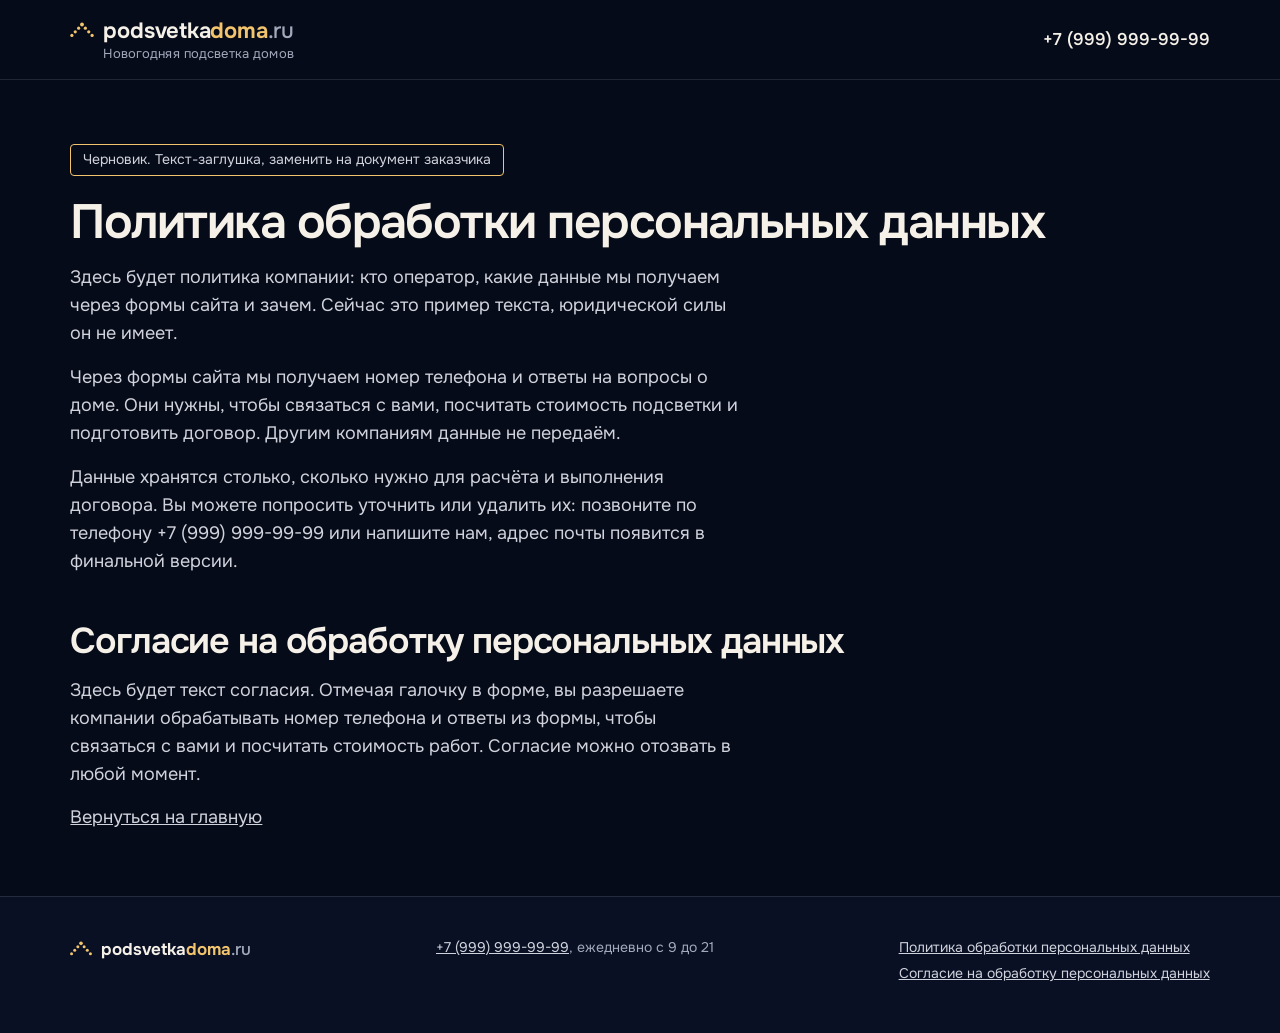
==== commit 9205de88: "Ендова на кровле, логотип и значок вкладки Co-Authored-By: Claude Opus 5.5 <noreply@anthropic.com>" ====
--- a/policy.html
+++ b/policy.html
@@ -6,7 +6,10 @@
 <title>Политика обработки персональных данных (черновик) | podsvetkadoma.ru</title>
 <meta name="robots" content="noindex">
 <meta name="theme-color" content="#081127">
-<link rel="icon" href="data:image/svg+xml,%3Csvg xmlns='http://www.w3.org/2000/svg' viewBox='0 0 32 32'%3E%3Crect width='32' height='32' fill='%23081127'/%3E%3Ccircle cx='16' cy='16' r='6' fill='%23f5c878'/%3E%3C/svg%3E">
+<link rel="icon" href="assets/favicon.svg" type="image/svg+xml">
+<link rel="icon" href="favicon.ico" sizes="32x32">
+<link rel="icon" href="assets/favicon-120.png" type="image/png" sizes="120x120">
+<link rel="apple-touch-icon" href="assets/apple-touch-icon.png">
 <link rel="preload" as="font" type="font/woff2" href="assets/fonts/onest-cyrillic.woff2" crossorigin>
 <link rel="stylesheet" href="css/style.css">
 </head>
@@ -14,7 +17,7 @@
 
 <header class="head is-solid">
   <a class="logo" href="index.html" aria-label="podsvetkadoma.ru, на главную">
-    <span class="logo__name">podsvetkadoma.ru</span>
+    <span class="logo__name">podsvetka<b>doma</b><i>.ru</i></span>
     <span class="logo__sub">Новогодняя подсветка домов</span>
   </a>
   <a class="head__tel" href="tel:+79999999999">+7 (999) 999-99-99</a>
@@ -37,7 +40,7 @@
 <footer class="foot">
   <div class="wrap foot__grid">
     <div>
-      <p class="foot__name">podsvetkadoma.ru</p>
+      <p class="foot__name">podsvetka<b>doma</b><i>.ru</i></p>
     </div>
     <div>
       <p><a href="tel:+79999999999">+7 (999) 999-99-99</a>, ежедневно с 9 до 21</p>
--- a/css/style.css
+++ b/css/style.css
@@ -118,8 +118,10 @@
 .head::after { content: ""; position: absolute; inset: auto 0 0 0; height: 1px; background: var(--line); }
 .logo { display: flex; flex-direction: column; margin-right: auto; text-decoration: none; line-height: 1.1; }
 .logo__name { font-weight: 650; font-size: 1.1875rem; letter-spacing: -.01em; white-space: nowrap; }
-.logo__name::before { content: ""; display: inline-block; width: .5rem; height: .5rem; margin-right: .625rem; border-radius: 50%; background: var(--gold); box-shadow: 0 0 12px 2px rgba(242, 196, 109, .5); vertical-align: .1em; }
-.logo__sub { display: none; margin-top: .25rem; padding-left: 1.125rem; color: var(--mute); font-size: .8125rem; letter-spacing: .01em; }
+.logo__name::before { content: ""; display: inline-block; width: 1.5rem; height: 1.02rem; margin-right: .5625rem; background: url("data:image/svg+xml,%3Csvg xmlns='http://www.w3.org/2000/svg' viewBox='0 0 28 19'%3E%3Ccircle cx='2' cy='16' r='1.9' fill='%23f2c46d'/%3E%3Ccircle cx='6' cy='11.67' r='1.9' fill='%23f2c46d'/%3E%3Ccircle cx='10' cy='7.33' r='1.9' fill='%23f2c46d'/%3E%3Ccircle cx='14' cy='3' r='2.3' fill='%23f2c46d'/%3E%3Ccircle cx='18' cy='7.33' r='1.9' fill='%23f2c46d'/%3E%3Ccircle cx='22' cy='11.67' r='1.9' fill='%23f2c46d'/%3E%3Ccircle cx='26' cy='16' r='1.9' fill='%23f2c46d'/%3E%3C/svg%3E") center / contain no-repeat; vertical-align: -.02em; }
+.logo__name b, .foot__name b { color: var(--gold); font-weight: inherit; }
+.logo__name i, .foot__name i { font-style: normal; font-weight: 500; color: var(--mute); }
+.logo__sub { display: none; margin-top: .25rem; padding-left: 2.0625rem; color: var(--mute); font-size: .8125rem; letter-spacing: .01em; }
 .head__tel { font-weight: 550; font-size: 1rem; text-decoration: none; white-space: nowrap; padding-block: .75rem; }
 .head__tel:hover { color: var(--gold-hi); }
 .head__btn { display: none; }
@@ -127,7 +129,7 @@
 @media (max-width: 479px) {
   .head { gap: .75rem; }
   .logo__name { font-size: .9375rem; }
-  .logo__name::before { width: .4375rem; height: .4375rem; margin-right: .4375rem; }
+  .logo__name::before { width: 1.125rem; height: .77rem; margin-right: .375rem; }
   .head__tel { font-size: .9375rem; }
 }
 
@@ -567,7 +569,7 @@
 .foot__grid { display: grid; gap: 1.25rem; }
 .foot__grid p + p { margin-top: .25rem; }
 .foot__name { color: var(--text); font-size: 1.0625rem; font-weight: 650; }
-.foot__name::before { content: ""; display: inline-block; width: .5rem; height: .5rem; margin-right: .625rem; border-radius: 50%; background: var(--gold); vertical-align: .1em; }
+.foot__name::before { content: ""; display: inline-block; width: 1.375rem; height: .93rem; margin-right: .5625rem; background: url("data:image/svg+xml,%3Csvg xmlns='http://www.w3.org/2000/svg' viewBox='0 0 28 19'%3E%3Ccircle cx='2' cy='16' r='1.9' fill='%23f2c46d'/%3E%3Ccircle cx='6' cy='11.67' r='1.9' fill='%23f2c46d'/%3E%3Ccircle cx='10' cy='7.33' r='1.9' fill='%23f2c46d'/%3E%3Ccircle cx='14' cy='3' r='2.3' fill='%23f2c46d'/%3E%3Ccircle cx='18' cy='7.33' r='1.9' fill='%23f2c46d'/%3E%3Ccircle cx='22' cy='11.67' r='1.9' fill='%23f2c46d'/%3E%3Ccircle cx='26' cy='16' r='1.9' fill='%23f2c46d'/%3E%3C/svg%3E") center / contain no-repeat; vertical-align: -.02em; }
 .foot a { color: var(--soft); }
 
 /* Панель на телефоне */
